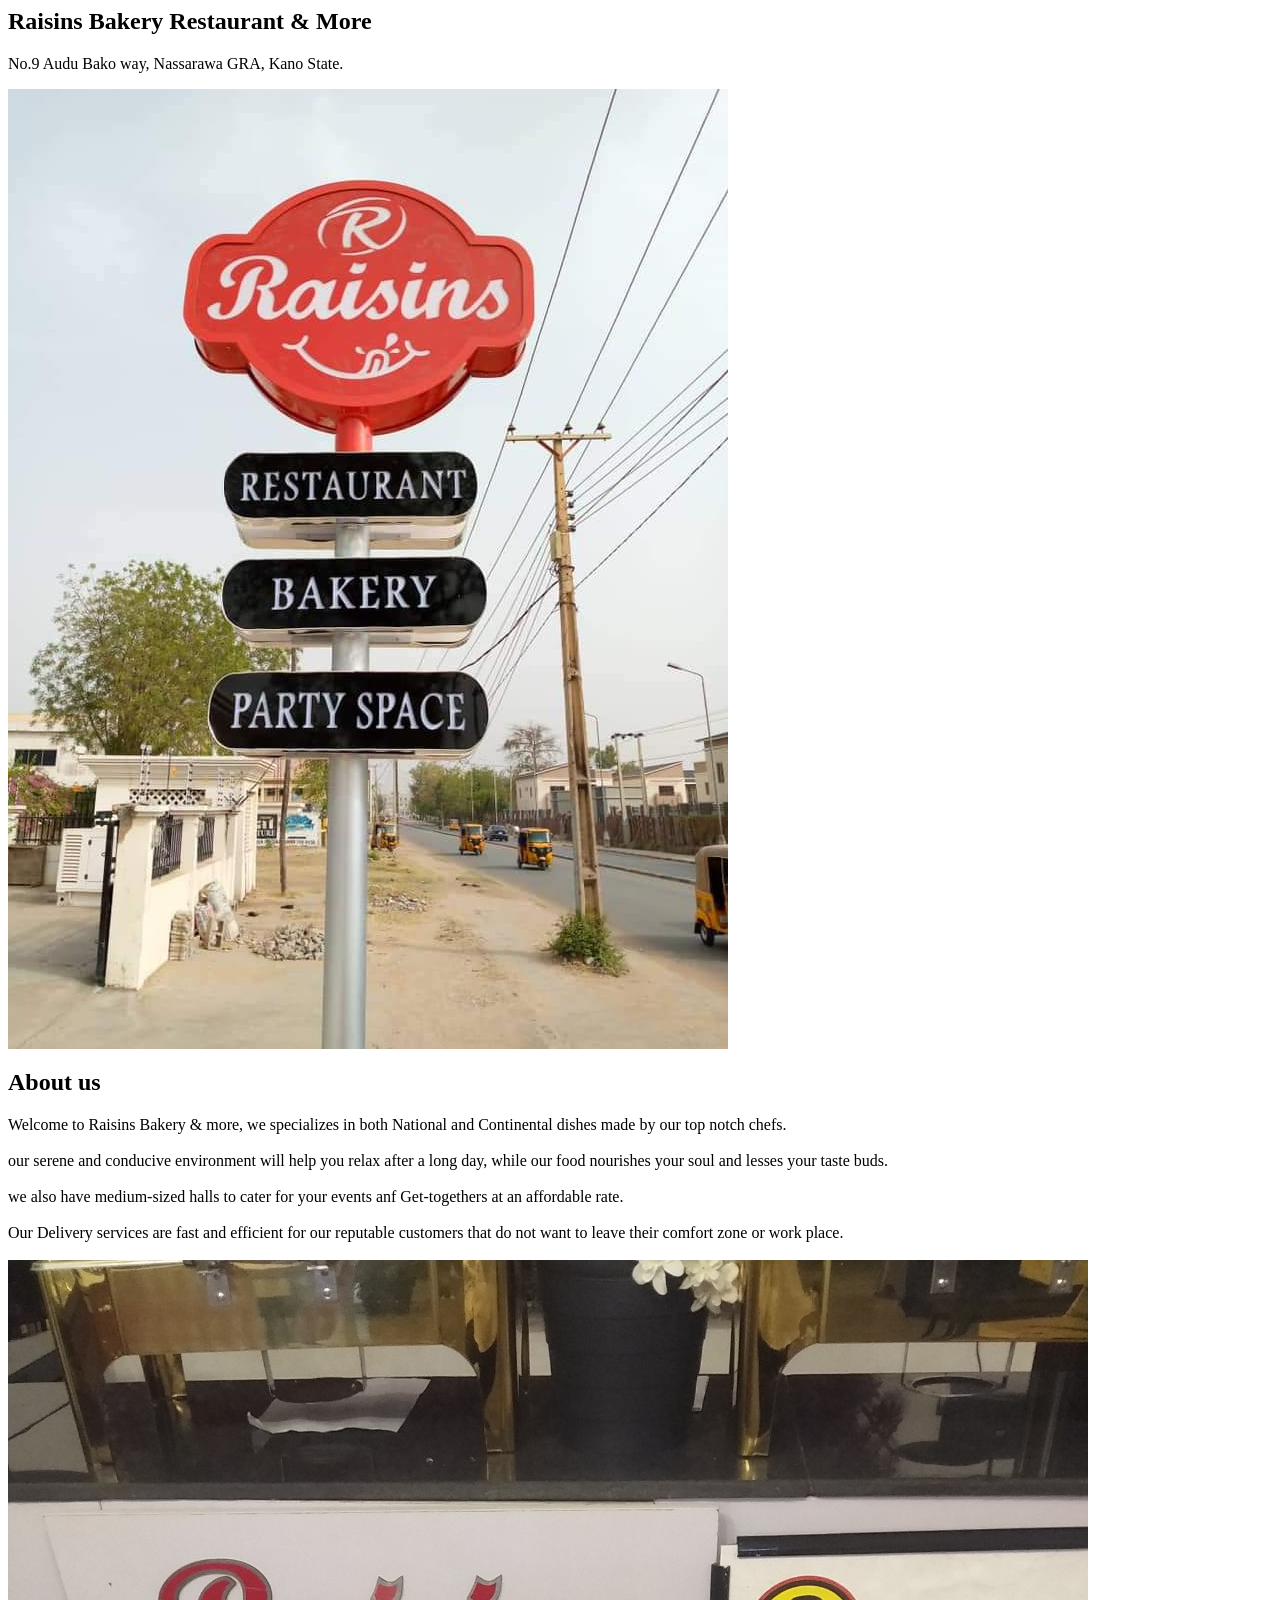
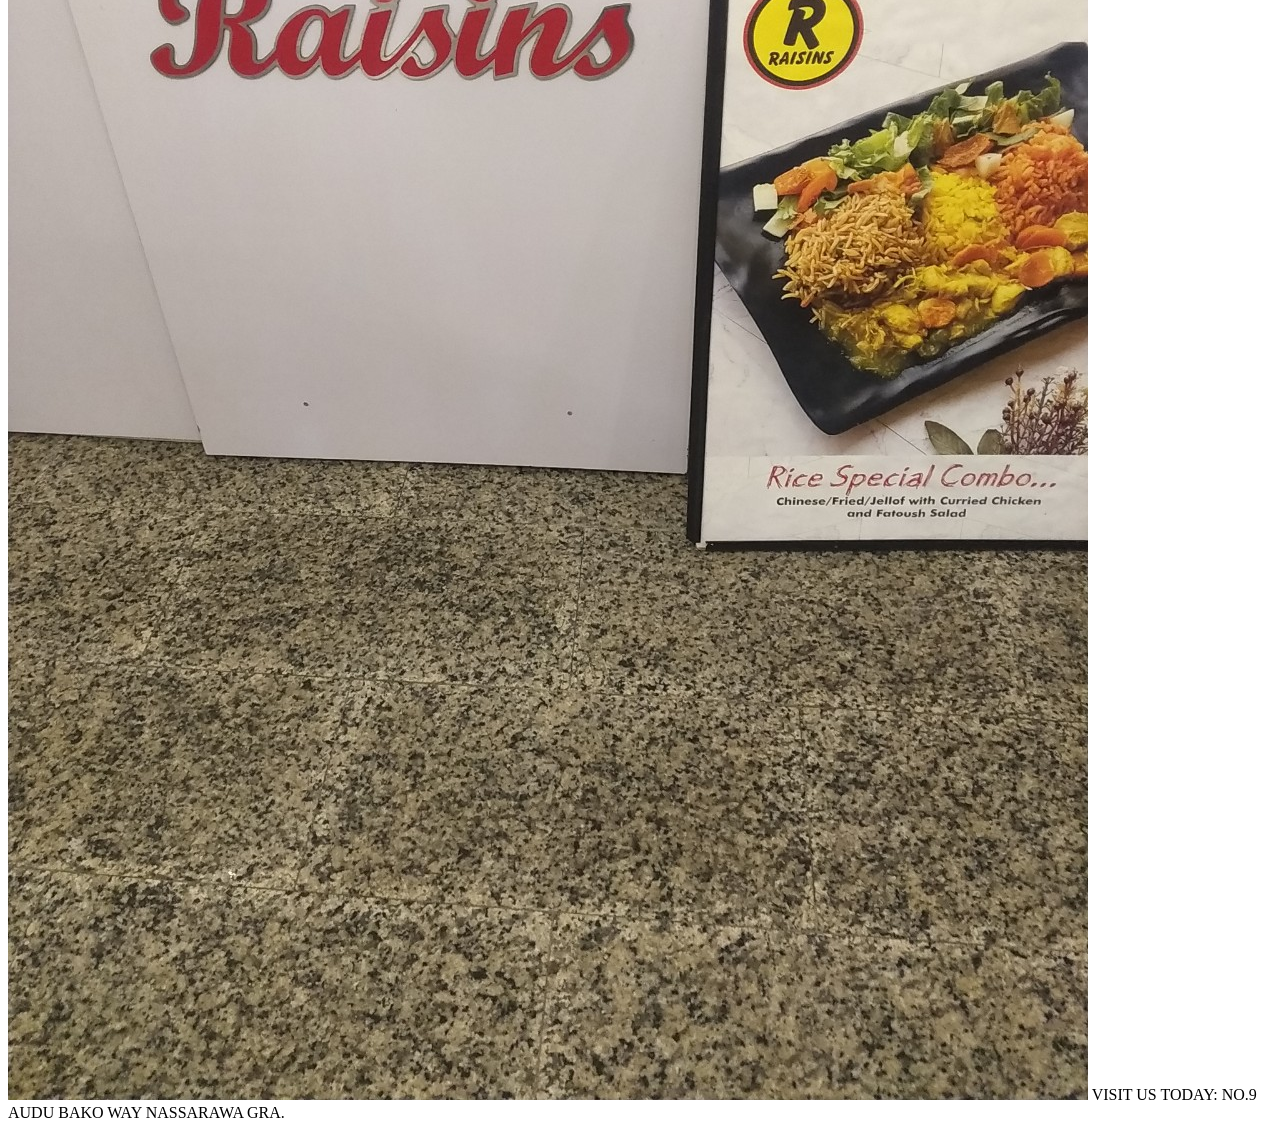
==== about.html @ 0c13d720 "second commit" ====
<html lang="en">
  <head>
    <meta charset="UTF-8" />
    <link rel="stylesheet" href="/Raisins.html" />
    <link
      rel="stylesheet"
      href=" https://cdnjs.cloudflare.com/ajax/libs/font-awesome/6.5.1/css/all.min.css"
    />
    <meta name="viewport" content="width=device-width, initial-scale=1.0" />
    <title>ABOUT</title>
  </head>
  <body>
    <section>
      <div>
        <h1>Raisins Bakery Restaurant & More</h1>
        <p>No.9 Audu Bako way, Nassarawa GRA, Kano State.</p>
        <img src="/img/post.jpg" alt="" />
      </div>
      <div>
        <h2>About us</h2>
        <p>
          Welcome to Raisins Bakery & more, we specializes in both National and
          Continental dishes made by our top notch chefs.
          <br />
          <br />
          our serene and conducive environment will help you relax after a long
          day, while our food nourishes your soul and lesses your taste buds.
          <br /><br />
          we also have medium-sized halls to cater for your events anf
          Get-togethers at an affordable rate.
          <br />
          <br />
          Our Delivery services are fast and efficient for our reputable
          customers that do not want to leave their comfort zone or work place.
          <br /><br />
          <img src="img/post 2.jpg" alt="" />
          VISIT US TODAY: NO.9 AUDU BAKO WAY NASSARAWA GRA.
        </p>
      </div>
    </section>

    <section>
      <footer></footer>
    </section>
  </body>
</html>
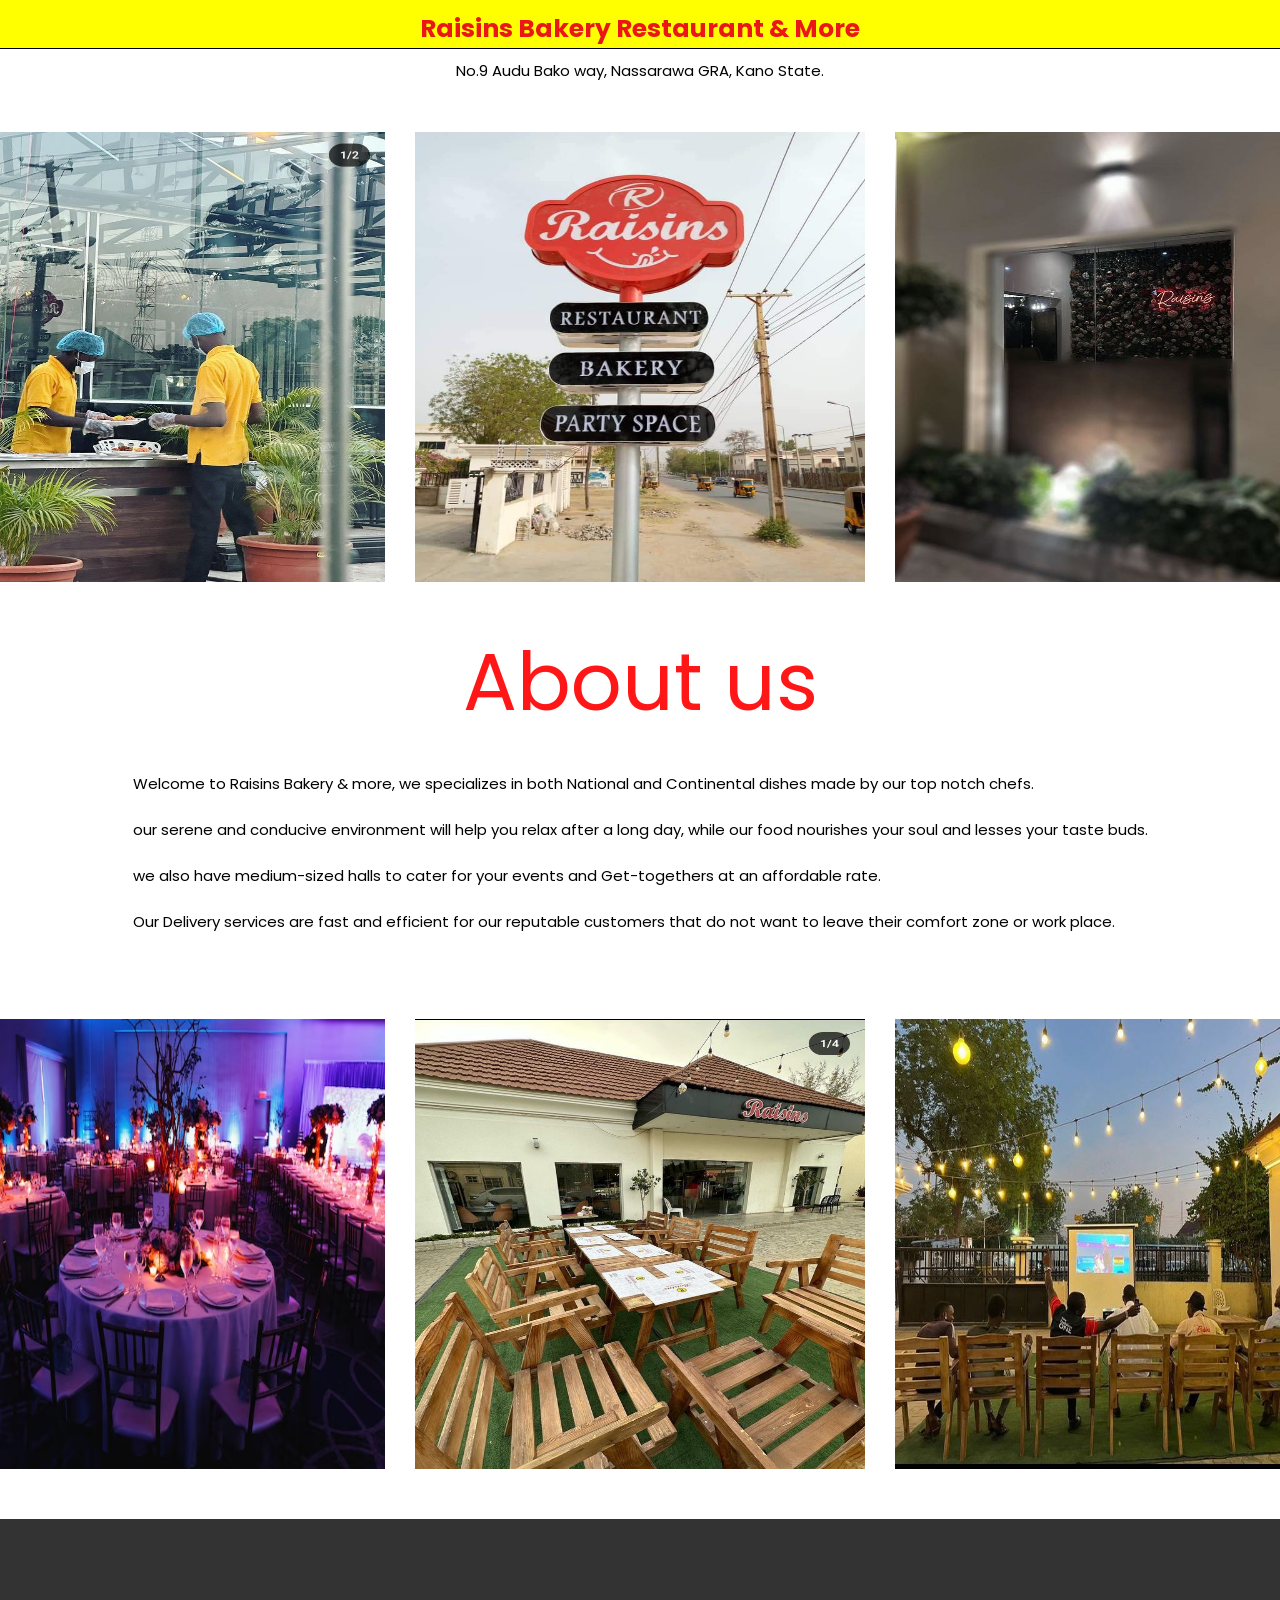
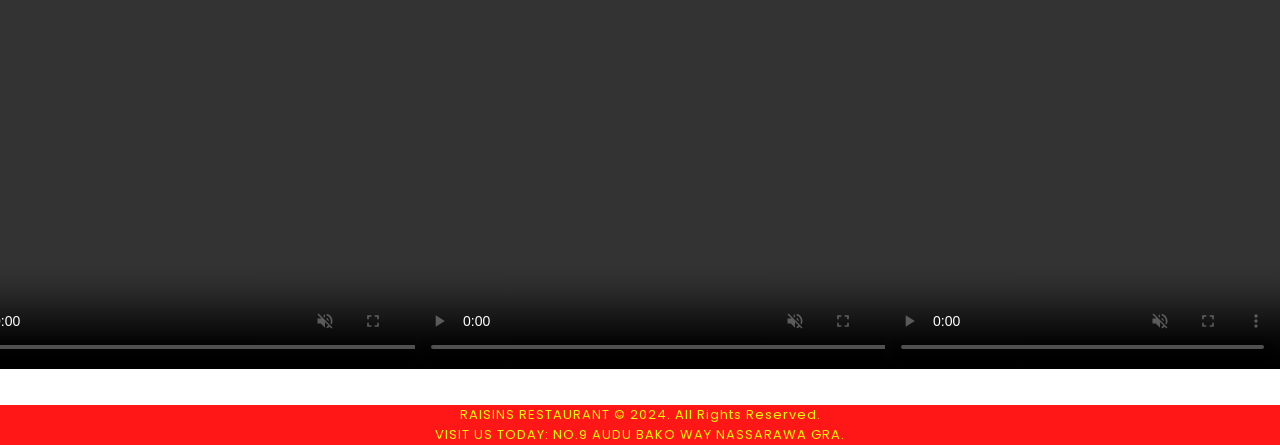
==== commit 36d1f73e: "fourth commit" ====
--- a/about.html
+++ b/about.html
@@ -1,22 +1,38 @@
 <html lang="en">
   <head>
     <meta charset="UTF-8" />
+    <link rel="preconnect" href="https://fonts.googleapis.com" />
+    <link rel="preconnect" href="https://fonts.gstatic.com" crossorigin />
+    <link
+      href="https://fonts.googleapis.com/css2?family=Poppins:ital,wght@0,100;0,200;0,300;0,400;0,500;0,600;0,700;0,800;0,900;1,100;1,200;1,300;1,400;1,500;1,600;1,700;1,800;1,900&display=swap"
+      rel="stylesheet"
+    />
     <link rel="stylesheet" href="/Raisins.html" />
-    <link
-      rel="stylesheet"
-      href=" https://cdnjs.cloudflare.com/ajax/libs/font-awesome/6.5.1/css/all.min.css"
-    />
     <meta name="viewport" content="width=device-width, initial-scale=1.0" />
+    <link rel="stylesheet" href="/css/about.css" />
     <title>ABOUT</title>
   </head>
   <body>
     <section>
-      <div>
-        <h1>Raisins Bakery Restaurant & More</h1>
+      <div class="nav">
+        <h1>Raisins Bakery Restaurant & More  </h1>
+        <i class="Material-icons"></i>
         <p>No.9 Audu Bako way, Nassarawa GRA, Kano State.</p>
-        <img src="/img/post.jpg" alt="" />
       </div>
-      <div>
+
+      <div class="img-container">
+        <span>
+          <img src="/img/ali.jpg" alt="staffs at work" />
+        </span>
+        <span>
+          <img src="/img/post.jpg" alt="raisins sign post" />
+        </span>
+        <span>
+          <img src="/img/post3.jpg" alt="outdoor view" />
+        </span>
+      </div>
+
+      <div class="text">
         <h2>About us</h2>
         <p>
           Welcome to Raisins Bakery & more, we specializes in both National and
@@ -26,21 +42,72 @@
           our serene and conducive environment will help you relax after a long
           day, while our food nourishes your soul and lesses your taste buds.
           <br /><br />
-          we also have medium-sized halls to cater for your events anf
+          we also have medium-sized halls to cater for your events and
           Get-togethers at an affordable rate.
           <br />
           <br />
           Our Delivery services are fast and efficient for our reputable
           customers that do not want to leave their comfort zone or work place.
-          <br /><br />
-          <img src="img/post 2.jpg" alt="" />
-          VISIT US TODAY: NO.9 AUDU BAKO WAY NASSARAWA GRA.
         </p>
       </div>
+      <br /><br />
     </section>
-
+    <div>
+      <div class="img-container">
+        <span>
+          <img src="/img/event.png" alt="event setting" />
+        </span>
+        <span>
+          <img src="/img/chairs.jpg" alt=" wooden chairs" />
+        </span>
+        <span>
+          <img src="/img/view.jpg" alt="staffs watching football" />
+        </span>
+      </div>
+    </div>
+    <div class="video-container">
+      <span>
+        <video
+          src="vid/The_gifts_of_family_and_friends_is_always_priceless_and_here_@raisinsrestaurantng_we_always_value_them._Our_Iftar_Grand_buffet_was_absolutely_superb_b.mp4"
+          width="500px"
+          controls
+          autoplay
+          muted
+          loop
+        ></video>
+      </span>
+      <span>
+        <video
+          src="vid/We’re_so_in_love_with_our_new_Raisins_Neon_sign,_you’d_definitely_look_great_standing_beside_it_though🥰🥰.mp4"
+          width="500px"
+          controls
+          autoplay
+          muted
+          loop
+        ></video>
+      </span>
+    </span>
+    <span>
+      <video
+        src="vid/cream.mp4.mp4"
+        width="500px"
+        controls
+        autoplay
+        muted
+        loop
+      ></video>
+    </span>
+    </div>
+    <br><br>
     <section>
-      <footer></footer>
+      <footer class="footer">
+        <div>
+          <p>RAISINS RESTAURANT &copy; 2024. All Rights Reserved.</p>
+        </div>
+        <div>
+          <p>VISIT US TODAY: NO.9 AUDU BAKO WAY NASSARAWA GRA.</p>
+        </div>
+      </footer>
     </section>
   </body>
 </html>
--- a/css/about.css
+++ b/css/about.css
@@ -0,0 +1,86 @@
+* {
+  margin: 0;
+  padding: 0;
+  box-sizing: border-box;
+}
+
+.nav h1 {
+  background-color: rgb(255, 255, 0);
+  color: rgb(235, 23, 23);
+  font-size: 25px;
+  display: flex;
+  align-items: center;
+  justify-content: center;
+  padding-top: 10px;
+  font-family: poppins;
+  border-bottom: 1px solid rgb(0, 0, 0);
+}
+.nav p {
+  color: rgb(0, 0, 0);
+  font-size: 15px;
+  display: flex;
+  align-items: center;
+  justify-content: center;
+  padding-top: 10px;
+  font-family: poppins;
+}
+
+.text h2 {
+  display: flex;
+  align-items: center;
+  justify-content: center;
+  font-size: 5rem;
+  font-family: poppins;
+  height: 100px;
+  color: rgb(255, 23, 23);
+  font-weight: normal;
+  margin: 40px 0px;
+}
+.text p {
+  display: flex;
+  align-items: center;
+  justify-content: center;
+  font-size: 15px;
+  font-family: poppins;
+}
+.img-container {
+  margin: 50px 50px;
+  display: flex;
+  flex-direction: row;
+  column-gap: 30px;
+  align-items: center;
+  justify-content: center;
+}
+.img-container img {
+  display: flex;
+  width: 50vh;
+  height: 50vh;
+}
+.video-container {
+  display: flex;
+  flex-direction: row;
+  column-gap: 20px;
+  align-items: center;
+  justify-content: center;
+}
+.video-container span {
+  display: flex;
+  width: 50vh;
+  height: 50vh;
+}
+
+.footer {
+  font-size: small;
+  display: block;
+  align-items: center;
+  justify-content: center;
+  letter-spacing: 1px;
+  font-family: poppins;
+  background-color: rgb(255, 23, 23);
+  color: rgb(255, 255, 0);
+}
+.footer p{
+  display: flex;
+  align-items: center;
+  justify-content: center;
+}
